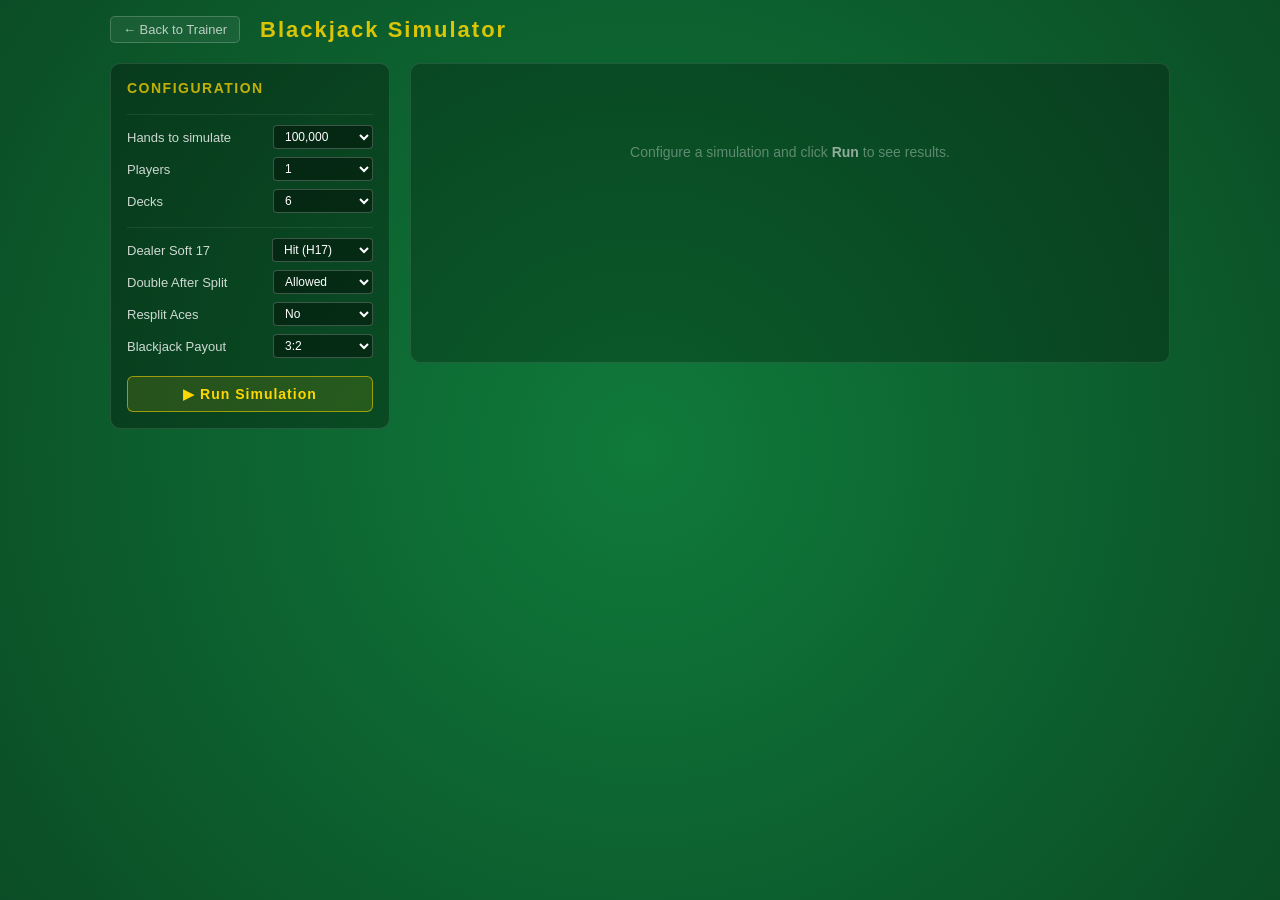
==== simulation.html @ e91b836c "simulation.js style.css engine/Game.js engine/Player.js engine/Rules.js logic/Simulator.js ui/Contro" ====
<!DOCTYPE html>
<html lang="en">
<head>
    <meta charset="UTF-8">
    <title>Blackjack Simulator</title>
    <link rel="stylesheet" href="style.css">
    <link rel="stylesheet" href="simulation.css">
</head>
<body>
<div id="simWrapper">

    <div id="simHeader">
        <a href="index.html" id="backBtn">← Back to Trainer</a>
        <h1>Blackjack Simulator</h1>
    </div>

    <div id="simLayout">

        <!-- ── CONFIG PANEL ── -->
        <div id="simConfig">
            <h2>Configuration</h2>

            <div class="cfg-group">
                <label>Hands to simulate
                    <select id="simHands">
                        <option value="10000">10,000</option>
                        <option value="100000" selected>100,000</option>
                        <option value="500000">500,000</option>
                        <option value="1000000">1,000,000</option>
                    </select>
                </label>
                <label>Players
                    <select id="simPlayers">
                        <option value="1" selected>1</option>
                        <option value="2">2</option>
                        <option value="3">3</option>
                        <option value="4">4</option>
                        <option value="5">5</option>
                        <option value="6">6</option>
                        <option value="7">7</option>
                    </select>
                </label>
                <label>Decks
                    <select id="simDecks">
                        <option value="1">1</option>
                        <option value="2">2</option>
                        <option value="4">4</option>
                        <option value="6" selected>6</option>
                        <option value="8">8</option>
                    </select>
                </label>
            </div>

            <div class="cfg-group">
                <label>Dealer Soft 17
                    <select id="simS17">
                        <option value="false">Stand (S17)</option>
                        <option value="true" selected>Hit (H17)</option>
                    </select>
                </label>
                <label>Double After Split
                    <select id="simDAS">
                        <option value="true" selected>Allowed</option>
                        <option value="false">Not allowed</option>
                    </select>
                </label>
                <label>Resplit Aces
                    <select id="simRSA">
                        <option value="false" selected>No</option>
                        <option value="true">Yes</option>
                    </select>
                </label>
                <label>Blackjack Payout
                    <select id="simPayout">
                        <option value="1.5" selected>3:2</option>
                        <option value="1.2">6:5</option>
                        <option value="1">1:1</option>
                    </select>
                </label>
            </div>

            <button id="runSimBtn">▶ Run Simulation</button>

            <div id="simProgress" class="hidden">
                <div id="simProgressBar"><div id="simProgressFill"></div></div>
                <div id="simProgressLabel">Running...</div>
            </div>
        </div>

        <!-- ── RESULTS PANEL ── -->
        <div id="simResults">
            <div id="simPlaceholder">
                Configure a simulation and click <strong>Run</strong> to see results.
            </div>

            <div id="simResultsInner" class="hidden">

                <h2>Summary</h2>
                <div id="summaryGrid"></div>

                <h2>Rates</h2>
                <table id="ratesTable" class="sim-table">
                    <thead>
                        <tr>
                            <th>Metric</th>
                            <th>Value</th>
                        </tr>
                    </thead>
                    <tbody></tbody>
                </table>

                <h2>Starting Hand Breakdown</h2>
                <p class="sim-note">Player totals after initial deal, showing outcomes per starting total.</p>
                <table id="handBreakdownTable" class="sim-table">
                    <thead>
                        <tr>
                            <th>Starting Total</th>
                            <th>Hands</th>
                            <th>Win %</th>
                            <th>Loss %</th>
                            <th>Push %</th>
                            <th>Bust %</th>
                        </tr>
                    </thead>
                    <tbody></tbody>
                </table>

            </div>
        </div>

    </div>
</div>

<script src="simulation.js" type="module"></script>
</body>
</html>
---- style.css ----
/* ======================================================
   GLOBAL
====================================================== */
*, *::before, *::after {
    box-sizing: border-box;
}

body {
    font-family: Arial, sans-serif;
    background: radial-gradient(circle, #0f7a3a, #0b4d26);
    color: white;
    margin: 0;
    padding: 0;
    overflow: auto;
}

h1 {
    text-align: center;
    margin: 12px 0 8px;
    font-size: 20px;
    letter-spacing: 2px;
    color: rgba(255, 215, 0, 0.85);
}

/* ======================================================
   OUTER WRAPPER
====================================================== */
#tableWrapper {
    display: flex;
    flex-direction: column;
    align-items: center;
    width: 100%;
    padding: 0 12px 24px;
}

/* ======================================================
   TABLE
====================================================== */
#bj-table {
    position: relative;
    width: 100%;
    height: 45vh;
    background: radial-gradient(ellipse 80% 80% at 50% 38%, #2a8a50, #1a6b3a 60%, #0d4422);
    border-radius: 50% 50% 46% 46% / 28% 28% 20% 20%;
    border: 7px solid #7a5230;
    box-shadow:
        inset 0 0 50px rgba(0,0,0,0.45),
        0 0 0 3px #b8895a,
        0 10px 40px rgba(0,0,0,0.6);
    overflow: hidden;
}

.rail-inner {
    position: absolute;
    inset: 6px;
    border-radius: 50% 50% 46% 46% / 28% 28% 20% 20%;
    border: 1.5px solid rgba(255,255,255,0.07);
    pointer-events: none;
}

/* Felt inscription */
.inscription {
    position: absolute;
    top: 36%;
    left: 50%;
    transform: translate(-50%, -50%);
    text-align: center;
    color: rgba(255, 215, 0, 0.22);
    font-size: 10px;
    letter-spacing: 2px;
    line-height: 1.9;
    pointer-events: none;
    white-space: nowrap;
}

/* ======================================================
   DEALER
====================================================== */
#dealer-zone {
    position: absolute;
    top: 4%;
    left: 50%;
    transform: translateX(-50%);
    display: flex;
    flex-direction: column;
    align-items: center;
    gap: 4px;
}

.dealer-label {
    font-size: 8px;
    letter-spacing: 3px;
    color: rgba(255,255,255,0.4);
    text-transform: uppercase;
}

.dealer-cards {
    display: flex;
    gap: 4px;
}

.dealer-total {
    font-size: 10px;
    color: rgba(255, 255, 220, 0.65);
    letter-spacing: 1px;
}

/* ======================================================
   CARDS
====================================================== */
@keyframes cardDeal {
    from { opacity: 0; transform: translateY(-8px); }
    to   { opacity: 1; transform: translateY(0); }
}

.card {
    width: 54px;
    height: 76px;
    background: #fff;
    border-radius: 5px;
    border: 1px solid #bbb;
    position: relative;
    box-shadow: 1px 2px 5px rgba(0,0,0,0.45);
    font-size: 13px;
    font-weight: bold;
    flex-shrink: 0;
    padding: 3px 4px;
    transition: transform 0.15s ease;
    animation: cardDeal 0.25s ease forwards;
}

.card:hover {
    transform: translateY(-4px);
}

.card .card-top {
    line-height: 1.1;
}

.card .card-middle {
    position: absolute;
    top: 50%;
    left: 50%;
    transform: translate(-50%, -50%);
    font-size: 22px;
}

.card .card-bottom {
    position: absolute;
    bottom: 3px;
    right: 4px;
    font-size: 13px;
    transform: rotate(180deg);
    line-height: 1.1;
}

.card.red  .card-top, .card.red  .card-middle, .card.red  .card-bottom { color: #c0392b; }
.card.black .card-top, .card.black .card-middle, .card.black .card-bottom { color: #111; }

/* Hole card (face-down) */
#holeCard,
.card.hole {
    background: repeating-linear-gradient(
        135deg,
        #2a2a2a, #2a2a2a 4px,
        #444 4px, #444 8px
    );
    color: transparent;
}

/* ======================================================
   SEATS  — anchor is bottom-center (transform: translate(-50%,-100%))
   so panels grow upward from their % position
====================================================== */
.seat {
    position: absolute;
    display: flex;
    flex-direction: column;
    align-items: center;
    gap: 2px;
    transform: translate(-50%, -100%);
}

/* 7 fixed arc positions */
.seat.s1 { left:  7%; top: 78%; }
.seat.s2 { left: 20%; top: 86%; }
.seat.s3 { left: 33%; top: 90%; }
.seat.s4 { left: 50%; top: 91%; }
.seat.s5 { left: 67%; top: 90%; }
.seat.s6 { left: 80%; top: 86%; }
.seat.s7 { left: 93%; top: 78%; }

.seat-name {
    font-size: 7px;
    letter-spacing: 1px;
    color: rgba(255,255,255,0.25);
    text-transform: uppercase;
}

/* ======================================================
   SEAT PANEL
====================================================== */
.seat-panel {
    background: rgba(0,0,0,0.32);
    border: 1px solid rgba(255,255,255,0.13);
    border-radius: 7px;
    padding: 4px 6px;
    display: flex;
    flex-direction: column;
    align-items: center;
    gap: 3px;
}

.seat-panel.active {
    border-color: gold;
    box-shadow: 0 0 12px rgba(255,215,0,0.5);
}

.seat-panel.empty {
    opacity: 0.3;
    min-width: 52px;
}

.seat-label {
    font-size: 7px;
    letter-spacing: 1px;
    color: rgba(255,255,255,0.38);
    text-transform: uppercase;
    white-space: nowrap;
}

.seat-label.your-turn {
    color: gold;
}

/* Betting circle */
.bet-ring {
    width: 28px;
    height: 15px;
    border: 1.5px solid rgba(255, 215, 0, 0.3);
    border-radius: 50%;
}

.bet-ring.dim {
    border-color: rgba(255,255,255,0.1);
}

/* ======================================================
   HANDS ROW  (side-by-side for splits)
====================================================== */
.playerHands {
    display: flex;
    flex-direction: row;
    gap: 3px;
    align-items: flex-start;
}

/* Individual hand block */
.hand {
    display: flex;
    flex-direction: column;
    align-items: center;
    gap: 2px;
    background: rgba(0,0,0,0.18);
    border-radius: 4px;
    padding: 2px 3px;
    border: 1px solid transparent;
}

.hand.activeHand {
    border-color: gold;
    box-shadow: 0 0 6px rgba(255,215,0,0.45);
}

.hand.finishedHand {
    opacity: 0.5;
}

.hand .handHeader {
    font-size: 8px;
    color: rgba(255,255,220,0.8);
    white-space: nowrap;
}

/* Cards within a hand — overlap slightly */
.cards {
    display: flex;
}

.cards .card {
    margin-left: -18px;
}

.cards .card:first-child {
    margin-left: 0;
}

/* ======================================================
   ROUND RESULT OVERLAY
====================================================== */
.round-over-badge {
    font-size: 9px;
    color: rgba(255,215,0,0.8);
    letter-spacing: 1px;
    white-space: nowrap;
}

/* ======================================================
   GAME SETTINGS
====================================================== */
#gameSettings {
    display: flex;
    flex-wrap: wrap;
    justify-content: center;
    gap: 12px;
    margin: 14px 0 6px;
    font-size: 13px;
}

#gameSettings label {
    display: flex;
    align-items: center;
    gap: 6px;
    color: rgba(255,255,255,0.8);
}

#gameSettings select {
    background: rgba(0,0,0,0.4);
    color: white;
    border: 1px solid rgba(255,255,255,0.25);
    border-radius: 4px;
    padding: 2px 6px;
    font-size: 12px;
}

/* ======================================================
   CONTROLS
====================================================== */
#controls {
    display: flex;
    justify-content: center;
    flex-wrap: wrap;
    gap: 8px;
    margin-top: 12px;
}

button {
    font-size: 13px;
    padding: 7px 16px;
    border-radius: 6px;
    border: 1px solid rgba(255,255,255,0.22);
    background: rgba(255,255,255,0.08);
    color: rgba(255,255,255,0.85);
    cursor: pointer;
    transition: background 0.15s, box-shadow 0.15s;
}

button:hover:not(:disabled) {
    background: rgba(255,255,255,0.15);
}

button:disabled {
    opacity: 0.35;
    cursor: not-allowed;
}

#startBtn {
    border-color: rgba(255,215,0,0.55);
    color: gold;
    background: rgba(255,215,0,0.1);
}

#nextRoundBtn {
    border-color: rgba(255,215,0,0.4);
    color: rgba(255,215,0,0.85);
}

/* Trainer highlight */
.correctMove {
    box-shadow: 0 0 10px 3px gold;
    border-color: gold !important;
}

/* ======================================================
   TOOLTIP
====================================================== */
.tooltip {
    position: fixed;
    background: rgba(255,255,0,0.92);
    color: black;
    padding: 4px 10px;
    border-radius: 4px;
    font-size: 12px;
    pointer-events: none;
    z-index: 999;
    transform: translateX(-50%);
}

/* ======================================================
   EXPLANATION PANEL
====================================================== */
#explanationPanel {
    max-width: 560px;
    width: 100%;
    margin: 10px auto 0;
    padding: 0 16px;
    font-size: 13px;
    line-height: 1.6;
    color: rgba(255, 255, 220, 0.92);
    background: rgba(0, 0, 0, 0.35);
    border: 1px solid rgba(255, 215, 0, 0.25);
    border-radius: 8px;
    text-align: center;
    max-height: 0;
    overflow: hidden;
    opacity: 0;
    transition: max-height 0.3s ease, opacity 0.3s ease, padding 0.3s ease;
}

#explanationPanel.visible {
    max-height: 120px;
    opacity: 1;
    padding: 10px 16px;
}

/* ======================================================
   CARD SCALING BY PLAYER COUNT
   data-players attribute set on #bj-table by Controls.js
====================================================== */
#bj-table[data-players="1"] .card { width: 90px; height: 126px; font-size: 20px; border-radius: 7px; }
#bj-table[data-players="1"] .card .card-middle { font-size: 36px; }
#bj-table[data-players="1"] .card .card-bottom { font-size: 20px; }
#bj-table[data-players="1"] .cards .card { margin-left: -28px; }

#bj-table[data-players="2"] .card { width: 76px; height: 108px; font-size: 17px; border-radius: 6px; }
#bj-table[data-players="2"] .card .card-middle { font-size: 30px; }
#bj-table[data-players="2"] .card .card-bottom { font-size: 17px; }
#bj-table[data-players="2"] .cards .card { margin-left: -24px; }

#bj-table[data-players="3"] .card { width: 68px; height: 96px; font-size: 15px; border-radius: 6px; }
#bj-table[data-players="3"] .card .card-middle { font-size: 27px; }
#bj-table[data-players="3"] .card .card-bottom { font-size: 15px; }
#bj-table[data-players="3"] .cards .card { margin-left: -22px; }

#bj-table[data-players="4"] .card { width: 62px; height: 88px; font-size: 14px; border-radius: 5px; }
#bj-table[data-players="4"] .card .card-middle { font-size: 24px; }
#bj-table[data-players="4"] .card .card-bottom { font-size: 14px; }
#bj-table[data-players="4"] .cards .card { margin-left: -20px; }

/* 5-7 players use the default .card sizing already defined above */

/* ======================================================
   BOT SEAT INDICATOR
====================================================== */
.seat-label.is-bot { color: rgba(150, 200, 255, 0.9); }
.bot-badge {
    font-size: 7px;
    letter-spacing: 1px;
    color: rgba(150, 200, 255, 0.6);
    text-transform: uppercase;
}

/* ======================================================
   BOT SETTINGS ROW
====================================================== */
#botSettings {
    display: flex;
    flex-wrap: wrap;
    justify-content: center;
    gap: 8px;
    margin: 4px 0 0;
    font-size: 12px;
    color: rgba(255,255,255,0.7);
}

#botSettings label {
    display: flex;
    align-items: center;
    gap: 4px;
    background: rgba(0,0,0,0.25);
    border: 1px solid rgba(255,255,255,0.12);
    border-radius: 5px;
    padding: 3px 8px;
    cursor: pointer;
    transition: border-color 0.15s;
}

#botSettings label:hover { border-color: rgba(150,200,255,0.4); }

#botSettings input[type="checkbox"]:checked + span {
    color: rgba(150, 200, 255, 0.95);
}

/* ======================================================
   BALANCE / BET DISPLAY IN SEATS
====================================================== */
.seat-info-row {
    display: flex;
    gap: 6px;
    align-items: center;
    font-size: 8px;
}
.seat-balance {
    color: rgba(255, 215, 0, 0.75);
    font-size: 8px;
    white-space: nowrap;
}
.seat-bet-ring {
    color: rgba(255,255,255,0.35);
    font-size: 7px;
    white-space: nowrap;
}
.hand-bet {
    font-size: 8px;
    color: rgba(255,215,0,0.6);
    text-align: center;
    margin-top: 1px;
}

/* ======================================================
   RESULT BADGES
====================================================== */
.result-badge {
    font-size: 8px;
    font-weight: bold;
    letter-spacing: 0.5px;
    padding: 1px 5px;
    border-radius: 3px;
    text-align: center;
    margin-bottom: 2px;
    white-space: nowrap;
}
.result-win       { background: rgba(80,180,80,0.25);  color: #7ddd7d; border: 1px solid rgba(80,180,80,0.4); }
.result-blackjack { background: rgba(255,215,0,0.2);   color: gold;    border: 1px solid rgba(255,215,0,0.4); }
.result-loss      { background: rgba(200,60,60,0.2);   color: #e08080; border: 1px solid rgba(200,60,60,0.35); }
.result-push      { background: rgba(150,150,150,0.2); color: rgba(255,255,255,0.55); border: 1px solid rgba(255,255,255,0.15); }

/* ======================================================
   SITTING OUT STATE
====================================================== */
.seat-panel.sitting-out {
    opacity: 0.5;
    border-color: rgba(255,100,100,0.3);
}
.sitout-badge {
    font-size: 7px;
    letter-spacing: 1px;
    color: rgba(255,120,120,0.8);
    text-transform: uppercase;
}

/* ======================================================
   BET PANEL (before round starts)
====================================================== */
#betPanel {
    display: flex;
    flex-wrap: wrap;
    justify-content: center;
    align-items: center;
    gap: 10px;
    margin: 8px auto 0;
    max-width: 600px;
}
.bet-panel-title {
    width: 100%;
    text-align: center;
    font-size: 11px;
    letter-spacing: 2px;
    color: rgba(255,215,0,0.6);
    text-transform: uppercase;
}
.bet-row {
    display: flex;
    align-items: center;
    gap: 6px;
    background: rgba(0,0,0,0.25);
    border: 1px solid rgba(255,255,255,0.12);
    border-radius: 6px;
    padding: 5px 10px;
}
.bet-row-label {
    font-size: 11px;
    color: rgba(255,255,255,0.7);
    white-space: nowrap;
}
.bet-row-balance {
    font-size: 10px;
    color: rgba(255,215,0,0.6);
    white-space: nowrap;
}
.bet-input {
    width: 60px;
    background: rgba(0,0,0,0.4);
    color: white;
    border: 1px solid rgba(255,255,255,0.25);
    border-radius: 4px;
    padding: 3px 6px;
    font-size: 12px;
    text-align: center;
}
.bet-input:focus { outline: none; border-color: rgba(255,215,0,0.5); }

/* ======================================================
   RESUPPLY PANEL
====================================================== */
#resupplyPanel {
    display: flex;
    flex-wrap: wrap;
    justify-content: center;
    gap: 8px;
    margin: 6px auto 0;
    max-width: 600px;
}
.resupply-row {
    display: flex;
    align-items: center;
    gap: 8px;
    background: rgba(180,40,40,0.15);
    border: 1px solid rgba(200,60,60,0.3);
    border-radius: 6px;
    padding: 5px 10px;
}
.resupply-msg {
    font-size: 11px;
    color: rgba(255,150,150,0.85);
    white-space: nowrap;
}
.resupply-btn {
    font-size: 11px;
    padding: 3px 10px;
    border-radius: 4px;
    border: 1px solid rgba(255,150,150,0.4);
    background: rgba(200,60,60,0.15);
    color: rgba(255,180,180,0.9);
    cursor: pointer;
}
.resupply-btn:hover { background: rgba(200,60,60,0.28); }

/* ======================================================
   BALANCE EDITOR
====================================================== */
#balanceEditor {
    display: flex;
    flex-wrap: wrap;
    justify-content: center;
    gap: 8px;
    margin: 6px auto 0;
    max-width: 600px;
}
.balance-row {
    display: flex;
    align-items: center;
    gap: 5px;
}
.balance-label {
    font-size: 11px;
    color: rgba(255,255,255,0.5);
    white-space: nowrap;
}
.balance-input {
    width: 72px;
    background: rgba(0,0,0,0.3);
    color: rgba(255,215,0,0.85);
    border: 1px solid rgba(255,215,0,0.2);
    border-radius: 4px;
    padding: 2px 6px;
    font-size: 11px;
    text-align: center;
}
.balance-input:focus { outline: none; border-color: rgba(255,215,0,0.5); }

/* ======================================================
   RULE INPUTS (min bet, starting balance)
====================================================== */
.rule-input {
    width: 70px;
    background: rgba(0,0,0,0.4);
    color: white;
    border: 1px solid rgba(255,255,255,0.22);
    border-radius: 4px;
    padding: 2px 6px;
    font-size: 12px;
}

/* Simulator link styled as a button */
a.btn-link {
    display: inline-block;
    font-size: 13px;
    padding: 7px 16px;
    border-radius: 6px;
    border: 1px solid rgba(255,255,255,0.22);
    background: rgba(255,255,255,0.08);
    color: rgba(255,255,255,0.85);
    text-decoration: none;
    cursor: pointer;
    transition: background 0.15s;
}
a.btn-link:hover { background: rgba(255,255,255,0.15); }
---- simulation.css ----
/* ======================================================
   SIMULATION PAGE
====================================================== */
*, *::before, *::after { box-sizing: border-box; }

body {
    font-family: Arial, sans-serif;
    background: radial-gradient(circle, #0f7a3a, #0b4d26);
    color: white;
    margin: 0;
    padding: 0;
    min-height: 100vh;
}

#simWrapper {
    max-width: 1100px;
    margin: 0 auto;
    padding: 16px 20px 40px;
}

/* ── Header ── */
#simHeader {
    display: flex;
    align-items: center;
    gap: 20px;
    margin-bottom: 20px;
}

#simHeader h1 {
    margin: 0;
    font-size: 22px;
    letter-spacing: 2px;
    color: rgba(255, 215, 0, 0.85);
}

#backBtn {
    color: rgba(255,255,255,0.7);
    text-decoration: none;
    font-size: 13px;
    border: 1px solid rgba(255,255,255,0.2);
    padding: 5px 12px;
    border-radius: 5px;
    background: rgba(255,255,255,0.06);
    transition: background 0.15s;
    white-space: nowrap;
}
#backBtn:hover { background: rgba(255,255,255,0.13); }

/* ── Layout ── */
#simLayout {
    display: grid;
    grid-template-columns: 280px 1fr;
    gap: 20px;
    align-items: start;
}

@media (max-width: 720px) {
    #simLayout { grid-template-columns: 1fr; }
}

/* ── Config panel ── */
#simConfig {
    background: rgba(0,0,0,0.3);
    border: 1px solid rgba(255,255,255,0.12);
    border-radius: 10px;
    padding: 16px;
    display: flex;
    flex-direction: column;
    gap: 14px;
}

#simConfig h2 {
    margin: 0 0 4px;
    font-size: 14px;
    letter-spacing: 1.5px;
    color: rgba(255,215,0,0.75);
    text-transform: uppercase;
}

.cfg-group {
    display: flex;
    flex-direction: column;
    gap: 8px;
    border-top: 1px solid rgba(255,255,255,0.08);
    padding-top: 10px;
}

.cfg-group label {
    display: flex;
    justify-content: space-between;
    align-items: center;
    font-size: 13px;
    color: rgba(255,255,255,0.8);
}

.cfg-group select {
    background: rgba(0,0,0,0.4);
    color: white;
    border: 1px solid rgba(255,255,255,0.22);
    border-radius: 4px;
    padding: 3px 7px;
    font-size: 12px;
    min-width: 100px;
}

#runSimBtn {
    margin-top: 4px;
    padding: 9px;
    font-size: 14px;
    border-radius: 6px;
    border: 1px solid rgba(255,215,0,0.55);
    background: rgba(255,215,0,0.12);
    color: gold;
    cursor: pointer;
    transition: background 0.15s;
    font-weight: bold;
    letter-spacing: 1px;
}
#runSimBtn:hover { background: rgba(255,215,0,0.22); }
#runSimBtn:disabled { opacity: 0.4; cursor: not-allowed; }

/* Progress */
#simProgress { display: flex; flex-direction: column; gap: 5px; }
#simProgressBar {
    height: 6px;
    background: rgba(255,255,255,0.1);
    border-radius: 3px;
    overflow: hidden;
}
#simProgressFill {
    height: 100%;
    width: 0%;
    background: gold;
    border-radius: 3px;
    transition: width 0.15s ease;
}
#simProgressLabel {
    font-size: 11px;
    color: rgba(255,255,255,0.5);
    text-align: center;
}

/* ── Results panel ── */
#simResults {
    background: rgba(0,0,0,0.25);
    border: 1px solid rgba(255,255,255,0.1);
    border-radius: 10px;
    padding: 20px;
    min-height: 300px;
}

#simResults h2 {
    font-size: 13px;
    letter-spacing: 1.5px;
    color: rgba(255,215,0,0.7);
    text-transform: uppercase;
    margin: 20px 0 8px;
}
#simResults h2:first-child { margin-top: 0; }

#simPlaceholder {
    color: rgba(255,255,255,0.35);
    font-size: 14px;
    text-align: center;
    padding: 60px 20px;
}
#simPlaceholder strong { color: rgba(255,255,255,0.55); }

/* Summary metric cards */
#summaryGrid {
    display: grid;
    grid-template-columns: repeat(auto-fit, minmax(130px, 1fr));
    gap: 10px;
    margin-bottom: 6px;
}

.metric-card {
    background: rgba(0,0,0,0.3);
    border: 1px solid rgba(255,255,255,0.1);
    border-radius: 7px;
    padding: 10px 12px;
    display: flex;
    flex-direction: column;
    gap: 4px;
}
.metric-card .metric-label {
    font-size: 10px;
    letter-spacing: 1px;
    color: rgba(255,255,255,0.45);
    text-transform: uppercase;
}
.metric-card .metric-value {
    font-size: 22px;
    font-weight: bold;
    color: rgba(255,255,220,0.92);
    line-height: 1.1;
}
.metric-card .metric-sub {
    font-size: 11px;
    color: rgba(255,255,255,0.4);
}
.metric-card.highlight { border-color: rgba(255,215,0,0.35); }
.metric-card.positive .metric-value { color: #6ddb8a; }
.metric-card.negative .metric-value { color: #e07070; }

/* Tables */
.sim-table {
    width: 100%;
    border-collapse: collapse;
    font-size: 13px;
    margin-bottom: 8px;
}
.sim-table th {
    text-align: left;
    padding: 6px 10px;
    background: rgba(0,0,0,0.3);
    color: rgba(255,255,255,0.6);
    font-size: 11px;
    letter-spacing: 1px;
    text-transform: uppercase;
    border-bottom: 1px solid rgba(255,255,255,0.1);
}
.sim-table td {
    padding: 6px 10px;
    border-bottom: 1px solid rgba(255,255,255,0.05);
    color: rgba(255,255,220,0.85);
}
.sim-table tr:last-child td { border-bottom: none; }
.sim-table tr:hover td { background: rgba(255,255,255,0.04); }
.sim-table td:not(:first-child) { text-align: right; }
.sim-table th:not(:first-child) { text-align: right; }

.sim-note {
    font-size: 12px;
    color: rgba(255,255,255,0.4);
    margin: -4px 0 8px;
}

.hidden { display: none !important; }

/* EV positive/negative coloring */
.ev-positive { color: #6ddb8a; }
.ev-negative { color: #e07070; }
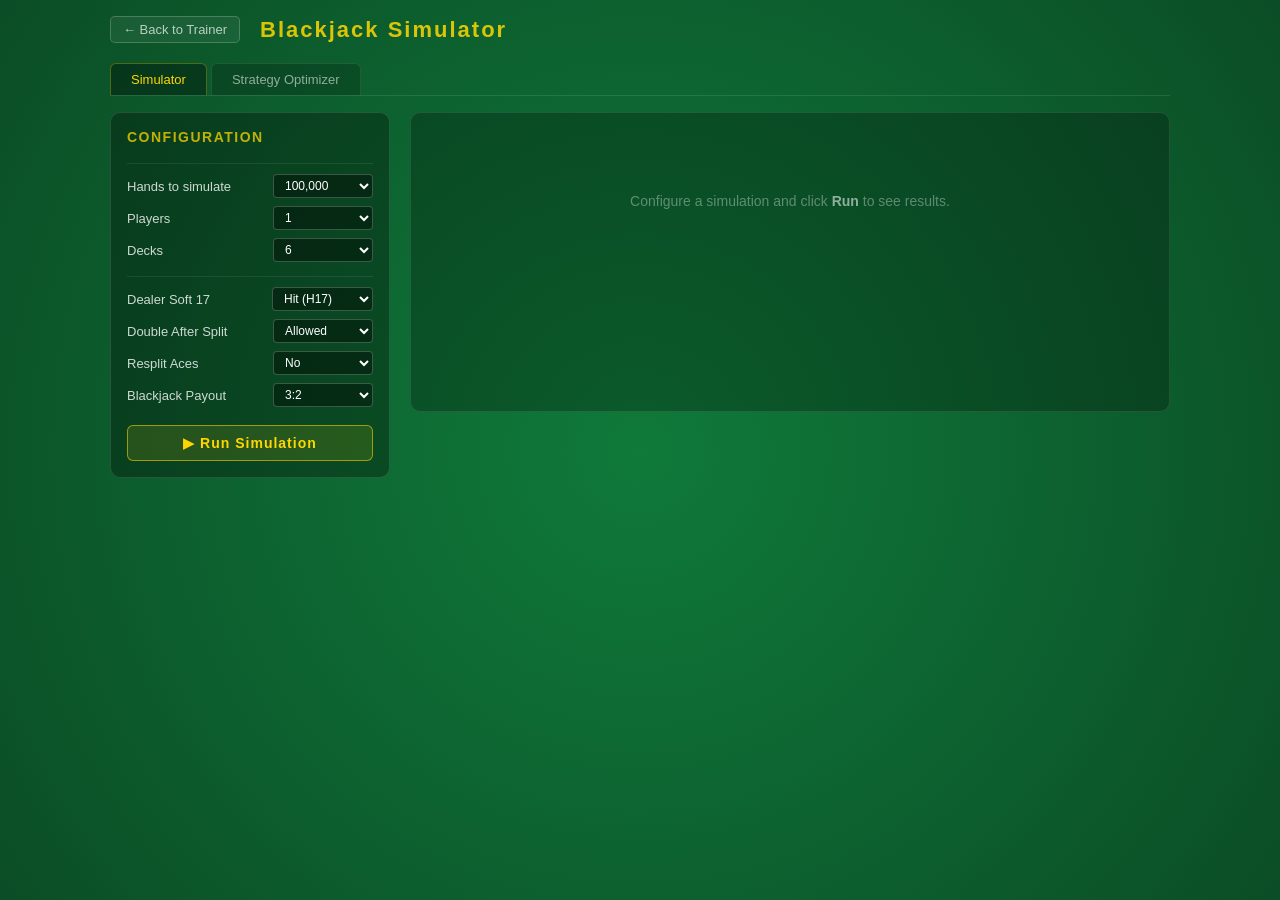
==== commit cdb76453: "simulation.css simulation.html simulation.js logic/StrategyOptimizer.js" ====
--- a/simulation.html
+++ b/simulation.html
@@ -14,12 +14,20 @@
         <h1>Blackjack Simulator</h1>
     </div>
 
+    <!-- Tab bar -->
+    <div id="simTabs">
+        <button class="sim-tab active" data-tab="simulator">Simulator</button>
+        <button class="sim-tab" data-tab="optimizer">Strategy Optimizer</button>
+    </div>
+
+    <!-- ══════════════════════════════════════════════
+         TAB: SIMULATOR
+    ══════════════════════════════════════════════ -->
+    <div id="tab-simulator" class="tab-panel active">
     <div id="simLayout">
 
-        <!-- ── CONFIG PANEL ── -->
         <div id="simConfig">
             <h2>Configuration</h2>
-
             <div class="cfg-group">
                 <label>Hands to simulate
                     <select id="simHands">
@@ -50,7 +58,6 @@
                     </select>
                 </label>
             </div>
-
             <div class="cfg-group">
                 <label>Dealer Soft 17
                     <select id="simS17">
@@ -78,57 +85,116 @@
                     </select>
                 </label>
             </div>
-
             <button id="runSimBtn">▶ Run Simulation</button>
-
             <div id="simProgress" class="hidden">
                 <div id="simProgressBar"><div id="simProgressFill"></div></div>
                 <div id="simProgressLabel">Running...</div>
             </div>
         </div>
 
-        <!-- ── RESULTS PANEL ── -->
         <div id="simResults">
-            <div id="simPlaceholder">
-                Configure a simulation and click <strong>Run</strong> to see results.
-            </div>
-
+            <div id="simPlaceholder">Configure a simulation and click <strong>Run</strong> to see results.</div>
             <div id="simResultsInner" class="hidden">
-
                 <h2>Summary</h2>
                 <div id="summaryGrid"></div>
-
                 <h2>Rates</h2>
                 <table id="ratesTable" class="sim-table">
-                    <thead>
-                        <tr>
-                            <th>Metric</th>
-                            <th>Value</th>
-                        </tr>
-                    </thead>
+                    <thead><tr><th>Metric</th><th>Value</th></tr></thead>
                     <tbody></tbody>
                 </table>
-
                 <h2>Starting Hand Breakdown</h2>
                 <p class="sim-note">Player totals after initial deal, showing outcomes per starting total.</p>
                 <table id="handBreakdownTable" class="sim-table">
-                    <thead>
-                        <tr>
-                            <th>Starting Total</th>
-                            <th>Hands</th>
-                            <th>Win %</th>
-                            <th>Loss %</th>
-                            <th>Push %</th>
-                            <th>Bust %</th>
-                        </tr>
-                    </thead>
+                    <thead><tr><th>Starting Total</th><th>Hands</th><th>Win %</th><th>Loss %</th><th>Push %</th><th>Bust %</th></tr></thead>
                     <tbody></tbody>
                 </table>
-
-            </div>
-        </div>
-
-    </div>
+            </div>
+        </div>
+
+    </div>
+    </div>
+
+    <!-- ══════════════════════════════════════════════
+         TAB: OPTIMIZER
+    ══════════════════════════════════════════════ -->
+    <div id="tab-optimizer" class="tab-panel">
+    <div id="optLayout">
+
+        <div id="optConfig">
+            <h2>Configuration</h2>
+            <div class="cfg-group">
+                <label>Hands per cell
+                    <select id="optHands">
+                        <option value="500">500 (fast)</option>
+                        <option value="2000" selected>2,000 (balanced)</option>
+                        <option value="5000">5,000 (precise)</option>
+                        <option value="10000">10,000 (slow)</option>
+                    </select>
+                </label>
+                <label>Decks
+                    <select id="optDecks">
+                        <option value="1">1</option>
+                        <option value="2">2</option>
+                        <option value="4">4</option>
+                        <option value="6" selected>6</option>
+                        <option value="8">8</option>
+                    </select>
+                </label>
+            </div>
+            <div class="cfg-group">
+                <label>Dealer Soft 17
+                    <select id="optS17">
+                        <option value="false">Stand (S17)</option>
+                        <option value="true" selected>Hit (H17)</option>
+                    </select>
+                </label>
+                <label>Double After Split
+                    <select id="optDAS">
+                        <option value="true" selected>Allowed</option>
+                        <option value="false">Not allowed</option>
+                    </select>
+                </label>
+                <label>Resplit Aces
+                    <select id="optRSA">
+                        <option value="false" selected>No</option>
+                        <option value="true">Yes</option>
+                    </select>
+                </label>
+                <label>Blackjack Payout
+                    <select id="optPayout">
+                        <option value="1.5" selected>3:2</option>
+                        <option value="1.2">6:5</option>
+                        <option value="1">1:1</option>
+                    </select>
+                </label>
+            </div>
+            <button id="runOptBtn">▶ Run Optimizer</button>
+            <div id="optProgress" class="hidden">
+                <div id="optProgressBar"><div id="optProgressFill"></div></div>
+                <div id="optProgressLabel">Optimizing...</div>
+            </div>
+            <div id="optLegend" class="hidden">
+                <div class="legend-title">Legend</div>
+                <div class="legend-row"><span class="leg-same">H</span> Matches basic strategy</div>
+                <div class="legend-row"><span class="leg-diff">D</span> Differs from basic strategy</div>
+                <div class="legend-row"><span class="leg-ev">+0.12</span> EV vs next-best action</div>
+            </div>
+        </div>
+
+        <div id="optResults">
+            <div id="optPlaceholder">
+                Configure and click <strong>Run Optimizer</strong> to generate an optimal strategy table derived purely from simulation — no lookup tables used.
+                <br><br>
+                Cells that differ from basic strategy will be highlighted.
+            </div>
+            <div id="optResultsInner" class="hidden">
+                <div id="optTableWrap"></div>
+            </div>
+        </div>
+
+    </div>
+    </div>
+
 </div>
 
 <script src="simulation.js" type="module"></script>
--- a/style.css
+++ b/style.css
@@ -1,9 +1,7 @@
 /* ======================================================
    GLOBAL
 ====================================================== */
-*, *::before, *::after {
-    box-sizing: border-box;
-}
+*, *::before, *::after { box-sizing: border-box; }
 
 body {
     font-family: Arial, sans-serif;
@@ -35,11 +33,13 @@
 
 /* ======================================================
    TABLE
+   overflow: visible so seat panels that grow upward
+   outside the table bounds are not clipped
 ====================================================== */
 #bj-table {
     position: relative;
     width: 100%;
-    height: 45vh;
+    height: 45vh; /* overridden per player count below */
     background: radial-gradient(ellipse 80% 80% at 50% 38%, #2a8a50, #1a6b3a 60%, #0d4422);
     border-radius: 50% 50% 46% 46% / 28% 28% 20% 20%;
     border: 7px solid #7a5230;
@@ -47,7 +47,7 @@
         inset 0 0 50px rgba(0,0,0,0.45),
         0 0 0 3px #b8895a,
         0 10px 40px rgba(0,0,0,0.6);
-    overflow: hidden;
+    overflow: visible;
 }
 
 .rail-inner {
@@ -58,10 +58,9 @@
     pointer-events: none;
 }
 
-/* Felt inscription */
 .inscription {
     position: absolute;
-    top: 36%;
+    top: 58%;
     left: 50%;
     transform: translate(-50%, -50%);
     text-align: center;
@@ -129,48 +128,66 @@
     animation: cardDeal 0.25s ease forwards;
 }
 
-.card:hover {
-    transform: translateY(-4px);
-}
-
-.card .card-top {
-    line-height: 1.1;
-}
-
+.card:hover { transform: translateY(-4px); }
+
+.card .card-top    { line-height: 1.1; }
 .card .card-middle {
     position: absolute;
-    top: 50%;
-    left: 50%;
+    top: 50%; left: 50%;
     transform: translate(-50%, -50%);
     font-size: 22px;
 }
-
 .card .card-bottom {
     position: absolute;
-    bottom: 3px;
-    right: 4px;
+    bottom: 3px; right: 4px;
     font-size: 13px;
     transform: rotate(180deg);
     line-height: 1.1;
 }
 
-.card.red  .card-top, .card.red  .card-middle, .card.red  .card-bottom { color: #c0392b; }
+.card.red   .card-top, .card.red   .card-middle, .card.red   .card-bottom { color: #c0392b; }
 .card.black .card-top, .card.black .card-middle, .card.black .card-bottom { color: #111; }
 
-/* Hole card (face-down) */
-#holeCard,
-.card.hole {
-    background: repeating-linear-gradient(
-        135deg,
-        #2a2a2a, #2a2a2a 4px,
-        #444 4px, #444 8px
-    );
+#holeCard, .card.hole {
+    background: repeating-linear-gradient(135deg, #2a2a2a, #2a2a2a 4px, #444 4px, #444 8px);
     color: transparent;
 }
 
 /* ======================================================
-   SEATS  — anchor is bottom-center (transform: translate(-50%,-100%))
-   so panels grow upward from their % position
+   TABLE HEIGHT BY PLAYER COUNT
+   Fewer players = bigger cards = more vertical space needed
+====================================================== */
+#bj-table[data-players="1"] { height: 62vh; }
+#bj-table[data-players="2"] { height: 58vh; }
+#bj-table[data-players="3"] { height: 55vh; }
+#bj-table[data-players="4"] { height: 52vh; }
+#bj-table[data-players="5"] { height: 50vh; }
+
+/* ======================================================
+   CARD SCALING BY PLAYER COUNT
+====================================================== */
+#bj-table[data-players="1"] .card { width: 90px; height: 126px; font-size: 20px; border-radius: 7px; }
+#bj-table[data-players="1"] .card .card-middle { font-size: 36px; }
+#bj-table[data-players="1"] .card .card-bottom { font-size: 20px; }
+/* player 1 card overlap handled by JS */
+
+#bj-table[data-players="2"] .card { width: 76px; height: 108px; font-size: 17px; border-radius: 6px; }
+#bj-table[data-players="2"] .card .card-middle { font-size: 30px; }
+#bj-table[data-players="2"] .card .card-bottom { font-size: 17px; }
+/* player 2 card overlap handled by JS */
+
+#bj-table[data-players="3"] .card { width: 68px; height: 96px; font-size: 15px; border-radius: 6px; }
+#bj-table[data-players="3"] .card .card-middle { font-size: 27px; }
+#bj-table[data-players="3"] .card .card-bottom { font-size: 15px; }
+/* player 3 card overlap handled by JS */
+
+#bj-table[data-players="4"] .card { width: 62px; height: 88px; font-size: 14px; border-radius: 5px; }
+#bj-table[data-players="4"] .card .card-middle { font-size: 24px; }
+#bj-table[data-players="4"] .card .card-bottom { font-size: 14px; }
+/* player 4 card overlap handled by JS */
+
+/* ======================================================
+   SEATS — anchor bottom-center, grow upward
 ====================================================== */
 .seat {
     position: absolute;
@@ -181,14 +198,13 @@
     transform: translate(-50%, -100%);
 }
 
-/* 7 fixed arc positions */
-.seat.s1 { left:  7%; top: 78%; }
-.seat.s2 { left: 20%; top: 86%; }
-.seat.s3 { left: 33%; top: 90%; }
-.seat.s4 { left: 50%; top: 91%; }
-.seat.s5 { left: 67%; top: 90%; }
-.seat.s6 { left: 80%; top: 86%; }
-.seat.s7 { left: 93%; top: 78%; }
+.seat.s1 { left:  7%; top: 88%; }
+.seat.s2 { left: 20%; top: 94%; }
+.seat.s3 { left: 33%; top: 97%; }
+.seat.s4 { left: 50%; top: 98%; }
+.seat.s5 { left: 67%; top: 97%; }
+.seat.s6 { left: 80%; top: 94%; }
+.seat.s7 { left: 93%; top: 88%; }
 
 .seat-name {
     font-size: 7px;
@@ -204,21 +220,30 @@
     background: rgba(0,0,0,0.32);
     border: 1px solid rgba(255,255,255,0.13);
     border-radius: 7px;
-    padding: 4px 6px;
+    padding: 5px 8px;
     display: flex;
     flex-direction: column;
     align-items: center;
-    gap: 3px;
-}
+    gap: 4px;
+    overflow: visible;
+}
+
+/* More padding for larger card sizes */
+#bj-table[data-players="1"] .seat-panel { padding: 8px 14px; gap: 6px; }
+#bj-table[data-players="2"] .seat-panel { padding: 7px 12px; gap: 5px; }
+#bj-table[data-players="3"] .seat-panel { padding: 6px 10px; gap: 5px; }
+#bj-table[data-players="4"] .seat-panel { padding: 6px 9px;  gap: 4px; }
 
 .seat-panel.active {
     border-color: gold;
     box-shadow: 0 0 12px rgba(255,215,0,0.5);
 }
 
-.seat-panel.empty {
-    opacity: 0.3;
-    min-width: 52px;
+.seat-panel.empty { opacity: 0.3; min-width: 52px; }
+
+.seat-panel.sitting-out {
+    opacity: 0.5;
+    border-color: rgba(255,100,100,0.3);
 }
 
 .seat-label {
@@ -229,42 +254,52 @@
     white-space: nowrap;
 }
 
-.seat-label.your-turn {
-    color: gold;
-}
-
-/* Betting circle */
+.seat-label.your-turn { color: gold; }
+.seat-label.is-bot    { color: rgba(150, 200, 255, 0.9); }
+
+.sitout-badge {
+    font-size: 7px;
+    letter-spacing: 1px;
+    color: rgba(255,120,120,0.8);
+    text-transform: uppercase;
+}
+
 .bet-ring {
-    width: 28px;
-    height: 15px;
+    width: 28px; height: 15px;
     border: 1.5px solid rgba(255, 215, 0, 0.3);
     border-radius: 50%;
 }
-
-.bet-ring.dim {
-    border-color: rgba(255,255,255,0.1);
-}
-
-/* ======================================================
-   HANDS ROW  (side-by-side for splits)
+.bet-ring.dim { border-color: rgba(255,255,255,0.1); }
+
+.bot-badge {
+    font-size: 7px;
+    letter-spacing: 1px;
+    color: rgba(150, 200, 255, 0.6);
+    text-transform: uppercase;
+}
+
+/* ======================================================
+   HANDS ROW
 ====================================================== */
 .playerHands {
     display: flex;
     flex-direction: row;
+    gap: 4px;
+    align-items: flex-start;
+    overflow: visible;
+}
+
+/* Individual hand block — let JS set width via inline style */
+.hand {
+    display: inline-flex;
+    flex-direction: column;
+    align-items: center;
     gap: 3px;
-    align-items: flex-start;
-}
-
-/* Individual hand block */
-.hand {
-    display: flex;
-    flex-direction: column;
-    align-items: center;
-    gap: 2px;
     background: rgba(0,0,0,0.18);
     border-radius: 4px;
-    padding: 2px 3px;
+    padding: 4px 8px;
     border: 1px solid transparent;
+    overflow: visible;
 }
 
 .hand.activeHand {
@@ -272,28 +307,76 @@
     box-shadow: 0 0 6px rgba(255,215,0,0.45);
 }
 
-.hand.finishedHand {
-    opacity: 0.5;
-}
+.hand.finishedHand { opacity: 0.5; }
 
 .hand .handHeader {
+    font-size: 11px;
+    font-weight: bold;
+    color: rgba(255,255,220,0.95);
+    white-space: nowrap;
+}
+
+/* Scale hand header text with card size */
+#bj-table[data-players="1"] .hand .handHeader { font-size: 18px; }
+#bj-table[data-players="2"] .hand .handHeader { font-size: 15px; }
+#bj-table[data-players="3"] .hand .handHeader { font-size: 13px; }
+#bj-table[data-players="4"] .hand .handHeader { font-size: 12px; }
+
+/* Cards row — absolutely positioned children, sized by JS */
+.cards {
+    position: relative;
+    display: block;
+    overflow: visible;
+    flex-shrink: 0;
+}
+
+/* Cards use absolute positioning set by JS — no margin overlap needed */
+
+/* ======================================================
+   BET / BALANCE UNDER HAND
+====================================================== */
+.hand-bet {
+    font-size: 9px;
+    color: rgba(255,215,0,0.85);
+    text-align: center;
+    white-space: nowrap;
+    margin-top: 2px;
+}
+
+.seat-balance {
+    font-size: 9px;
+    color: rgba(255,215,0,0.6);
+    text-align: center;
+    white-space: nowrap;
+}
+
+#bj-table[data-players="1"] .hand-bet,
+#bj-table[data-players="1"] .seat-balance { font-size: 13px; }
+#bj-table[data-players="2"] .hand-bet,
+#bj-table[data-players="2"] .seat-balance { font-size: 11px; }
+#bj-table[data-players="3"] .hand-bet,
+#bj-table[data-players="3"] .seat-balance { font-size: 10px; }
+
+/* ======================================================
+   RESULT BADGES
+====================================================== */
+.result-badge {
     font-size: 8px;
-    color: rgba(255,255,220,0.8);
-    white-space: nowrap;
-}
-
-/* Cards within a hand — overlap slightly */
-.cards {
-    display: flex;
-}
-
-.cards .card {
-    margin-left: -18px;
-}
-
-.cards .card:first-child {
-    margin-left: 0;
-}
+    font-weight: bold;
+    letter-spacing: 0.5px;
+    padding: 1px 5px;
+    border-radius: 3px;
+    text-align: center;
+    margin-bottom: 2px;
+    white-space: nowrap;
+}
+.result-win       { background: rgba(80,180,80,0.25);  color: #7ddd7d; border: 1px solid rgba(80,180,80,0.4); }
+.result-blackjack { background: rgba(255,215,0,0.2);   color: gold;    border: 1px solid rgba(255,215,0,0.4); }
+.result-loss      { background: rgba(200,60,60,0.2);   color: #e08080; border: 1px solid rgba(200,60,60,0.35); }
+.result-push      { background: rgba(150,150,150,0.2); color: rgba(255,255,255,0.55); border: 1px solid rgba(255,255,255,0.15); }
+
+#bj-table[data-players="1"] .result-badge { font-size: 12px; padding: 2px 8px; }
+#bj-table[data-players="2"] .result-badge { font-size: 10px; padding: 2px 6px; }
 
 /* ======================================================
    ROUND RESULT OVERLAY
@@ -355,14 +438,8 @@
     transition: background 0.15s, box-shadow 0.15s;
 }
 
-button:hover:not(:disabled) {
-    background: rgba(255,255,255,0.15);
-}
-
-button:disabled {
-    opacity: 0.35;
-    cursor: not-allowed;
-}
+button:hover:not(:disabled) { background: rgba(255,255,255,0.15); }
+button:disabled { opacity: 0.35; cursor: not-allowed; }
 
 #startBtn {
     border-color: rgba(255,215,0,0.55);
@@ -375,7 +452,6 @@
     color: rgba(255,215,0,0.85);
 }
 
-/* Trainer highlight */
 .correctMove {
     box-shadow: 0 0 10px 3px gold;
     border-color: gold !important;
@@ -424,43 +500,6 @@
 }
 
 /* ======================================================
-   CARD SCALING BY PLAYER COUNT
-   data-players attribute set on #bj-table by Controls.js
-====================================================== */
-#bj-table[data-players="1"] .card { width: 90px; height: 126px; font-size: 20px; border-radius: 7px; }
-#bj-table[data-players="1"] .card .card-middle { font-size: 36px; }
-#bj-table[data-players="1"] .card .card-bottom { font-size: 20px; }
-#bj-table[data-players="1"] .cards .card { margin-left: -28px; }
-
-#bj-table[data-players="2"] .card { width: 76px; height: 108px; font-size: 17px; border-radius: 6px; }
-#bj-table[data-players="2"] .card .card-middle { font-size: 30px; }
-#bj-table[data-players="2"] .card .card-bottom { font-size: 17px; }
-#bj-table[data-players="2"] .cards .card { margin-left: -24px; }
-
-#bj-table[data-players="3"] .card { width: 68px; height: 96px; font-size: 15px; border-radius: 6px; }
-#bj-table[data-players="3"] .card .card-middle { font-size: 27px; }
-#bj-table[data-players="3"] .card .card-bottom { font-size: 15px; }
-#bj-table[data-players="3"] .cards .card { margin-left: -22px; }
-
-#bj-table[data-players="4"] .card { width: 62px; height: 88px; font-size: 14px; border-radius: 5px; }
-#bj-table[data-players="4"] .card .card-middle { font-size: 24px; }
-#bj-table[data-players="4"] .card .card-bottom { font-size: 14px; }
-#bj-table[data-players="4"] .cards .card { margin-left: -20px; }
-
-/* 5-7 players use the default .card sizing already defined above */
-
-/* ======================================================
-   BOT SEAT INDICATOR
-====================================================== */
-.seat-label.is-bot { color: rgba(150, 200, 255, 0.9); }
-.bot-badge {
-    font-size: 7px;
-    letter-spacing: 1px;
-    color: rgba(150, 200, 255, 0.6);
-    text-transform: uppercase;
-}
-
-/* ======================================================
    BOT SETTINGS ROW
 ====================================================== */
 #botSettings {
@@ -486,71 +525,10 @@
 }
 
 #botSettings label:hover { border-color: rgba(150,200,255,0.4); }
-
-#botSettings input[type="checkbox"]:checked + span {
-    color: rgba(150, 200, 255, 0.95);
-}
-
-/* ======================================================
-   BALANCE / BET DISPLAY IN SEATS
-====================================================== */
-.seat-info-row {
-    display: flex;
-    gap: 6px;
-    align-items: center;
-    font-size: 8px;
-}
-.seat-balance {
-    color: rgba(255, 215, 0, 0.75);
-    font-size: 8px;
-    white-space: nowrap;
-}
-.seat-bet-ring {
-    color: rgba(255,255,255,0.35);
-    font-size: 7px;
-    white-space: nowrap;
-}
-.hand-bet {
-    font-size: 8px;
-    color: rgba(255,215,0,0.6);
-    text-align: center;
-    margin-top: 1px;
-}
-
-/* ======================================================
-   RESULT BADGES
-====================================================== */
-.result-badge {
-    font-size: 8px;
-    font-weight: bold;
-    letter-spacing: 0.5px;
-    padding: 1px 5px;
-    border-radius: 3px;
-    text-align: center;
-    margin-bottom: 2px;
-    white-space: nowrap;
-}
-.result-win       { background: rgba(80,180,80,0.25);  color: #7ddd7d; border: 1px solid rgba(80,180,80,0.4); }
-.result-blackjack { background: rgba(255,215,0,0.2);   color: gold;    border: 1px solid rgba(255,215,0,0.4); }
-.result-loss      { background: rgba(200,60,60,0.2);   color: #e08080; border: 1px solid rgba(200,60,60,0.35); }
-.result-push      { background: rgba(150,150,150,0.2); color: rgba(255,255,255,0.55); border: 1px solid rgba(255,255,255,0.15); }
-
-/* ======================================================
-   SITTING OUT STATE
-====================================================== */
-.seat-panel.sitting-out {
-    opacity: 0.5;
-    border-color: rgba(255,100,100,0.3);
-}
-.sitout-badge {
-    font-size: 7px;
-    letter-spacing: 1px;
-    color: rgba(255,120,120,0.8);
-    text-transform: uppercase;
-}
-
-/* ======================================================
-   BET PANEL (before round starts)
+#botSettings input[type="checkbox"]:checked + span { color: rgba(150, 200, 255, 0.95); }
+
+/* ======================================================
+   BET PANEL
 ====================================================== */
 #betPanel {
     display: flex;
@@ -561,6 +539,7 @@
     margin: 8px auto 0;
     max-width: 600px;
 }
+
 .bet-panel-title {
     width: 100%;
     text-align: center;
@@ -569,6 +548,7 @@
     color: rgba(255,215,0,0.6);
     text-transform: uppercase;
 }
+
 .bet-row {
     display: flex;
     align-items: center;
@@ -578,16 +558,10 @@
     border-radius: 6px;
     padding: 5px 10px;
 }
-.bet-row-label {
-    font-size: 11px;
-    color: rgba(255,255,255,0.7);
-    white-space: nowrap;
-}
-.bet-row-balance {
-    font-size: 10px;
-    color: rgba(255,215,0,0.6);
-    white-space: nowrap;
-}
+
+.bet-row-label   { font-size: 11px; color: rgba(255,255,255,0.7); white-space: nowrap; }
+.bet-row-balance { font-size: 10px; color: rgba(255,215,0,0.6);   white-space: nowrap; }
+
 .bet-input {
     width: 60px;
     background: rgba(0,0,0,0.4);
@@ -611,6 +585,7 @@
     margin: 6px auto 0;
     max-width: 600px;
 }
+
 .resupply-row {
     display: flex;
     align-items: center;
@@ -620,11 +595,9 @@
     border-radius: 6px;
     padding: 5px 10px;
 }
-.resupply-msg {
-    font-size: 11px;
-    color: rgba(255,150,150,0.85);
-    white-space: nowrap;
-}
+
+.resupply-msg { font-size: 11px; color: rgba(255,150,150,0.85); white-space: nowrap; }
+
 .resupply-btn {
     font-size: 11px;
     padding: 3px 10px;
@@ -647,16 +620,10 @@
     margin: 6px auto 0;
     max-width: 600px;
 }
-.balance-row {
-    display: flex;
-    align-items: center;
-    gap: 5px;
-}
-.balance-label {
-    font-size: 11px;
-    color: rgba(255,255,255,0.5);
-    white-space: nowrap;
-}
+
+.balance-row { display: flex; align-items: center; gap: 5px; }
+.balance-label { font-size: 11px; color: rgba(255,255,255,0.5); white-space: nowrap; }
+
 .balance-input {
     width: 72px;
     background: rgba(0,0,0,0.3);
@@ -670,7 +637,7 @@
 .balance-input:focus { outline: none; border-color: rgba(255,215,0,0.5); }
 
 /* ======================================================
-   RULE INPUTS (min bet, starting balance)
+   RULE INPUTS
 ====================================================== */
 .rule-input {
     width: 70px;
@@ -682,7 +649,7 @@
     font-size: 12px;
 }
 
-/* Simulator link styled as a button */
+/* Simulator link as button */
 a.btn-link {
     display: inline-block;
     font-size: 13px;
@@ -695,4 +662,101 @@
     cursor: pointer;
     transition: background 0.15s;
 }
-a.btn-link:hover { background: rgba(255,255,255,0.15); }+a.btn-link:hover { background: rgba(255,255,255,0.15); }
+
+/* ======================================================
+   INLINE SEAT CONTROLS (bet + balance inside seat panel)
+====================================================== */
+.seat-controls-row {
+    display: flex;
+    gap: 4px;
+    align-items: center;
+    justify-content: center;
+    flex-wrap: wrap;
+}
+
+.seat-ctrl-label {
+    display: flex;
+    align-items: center;
+    gap: 2px;
+    font-size: 8px;
+    color: rgba(255,215,0,0.6);
+    white-space: nowrap;
+    cursor: default;
+}
+
+.seat-ctrl-input {
+    width: 44px;
+    background: rgba(0,0,0,0.45);
+    color: rgba(255,215,0,0.9);
+    border: 1px solid rgba(255,215,0,0.25);
+    border-radius: 3px;
+    padding: 1px 3px;
+    font-size: 9px;
+    text-align: center;
+    -moz-appearance: textfield;
+}
+.seat-ctrl-input::-webkit-outer-spin-button,
+.seat-ctrl-input::-webkit-inner-spin-button { -webkit-appearance: none; }
+.seat-ctrl-input:focus { outline: none; border-color: rgba(255,215,0,0.6); }
+.seat-ctrl-input:disabled { opacity: 0.45; cursor: not-allowed; }
+
+/* Scale control inputs with card size */
+#bj-table[data-players="1"] .seat-ctrl-input { width: 54px; font-size: 12px; padding: 2px 4px; }
+#bj-table[data-players="1"] .seat-ctrl-label { font-size: 11px; }
+#bj-table[data-players="2"] .seat-ctrl-input { width: 50px; font-size: 11px; }
+#bj-table[data-players="2"] .seat-ctrl-label { font-size: 10px; }
+
+/* ======================================================
+   SHOE BAR
+====================================================== */
+.shoe-bar-wrap {
+    position: absolute;
+    bottom: 3%;
+    left: 50%;
+    transform: translateX(-50%);
+    width: 55%;
+    display: flex;
+    flex-direction: column;
+    align-items: center;
+    gap: 3px;
+    pointer-events: none;
+}
+
+.shoe-bar-label {
+    font-size: 8px;
+    letter-spacing: 1.5px;
+    color: rgba(255,255,255,0.3);
+    text-transform: uppercase;
+    white-space: nowrap;
+}
+
+.shoe-bar-track {
+    position: relative;
+    width: 100%;
+    height: 5px;
+    background: rgba(0,0,0,0.35);
+    border-radius: 3px;
+    overflow: visible;
+    border: 1px solid rgba(255,255,255,0.08);
+}
+
+.shoe-bar-fill {
+    height: 100%;
+    background: linear-gradient(to right, rgba(100,200,130,0.7), rgba(60,160,90,0.5));
+    border-radius: 3px 0 0 3px;
+    transition: width 0.3s ease;
+}
+
+/* Penetration marker — vertical line on the track */
+.shoe-bar-marker {
+    position: absolute;
+    top: -3px;
+    width: 2px;
+    height: 11px;
+    background: rgba(255,215,0,0.75);
+    border-radius: 1px;
+    transform: translateX(-50%);
+    pointer-events: auto;
+    cursor: default;
+}
--- a/simulation.css
+++ b/simulation.css
@@ -240,4 +240,183 @@
 
 /* EV positive/negative coloring */
 .ev-positive { color: #6ddb8a; }
-.ev-negative { color: #e07070; }+.ev-negative { color: #e07070; }
+
+/* ======================================================
+   TABS
+====================================================== */
+#simTabs {
+    display: flex;
+    gap: 4px;
+    margin-bottom: 16px;
+    border-bottom: 1px solid rgba(255,255,255,0.1);
+    padding-bottom: 0;
+}
+
+.sim-tab {
+    background: rgba(0,0,0,0.2);
+    border: 1px solid rgba(255,255,255,0.1);
+    border-bottom: none;
+    color: rgba(255,255,255,0.55);
+    font-size: 13px;
+    padding: 8px 20px;
+    border-radius: 6px 6px 0 0;
+    cursor: pointer;
+    transition: background 0.15s, color 0.15s;
+}
+.sim-tab:hover  { background: rgba(255,255,255,0.08); color: rgba(255,255,255,0.8); }
+.sim-tab.active { background: rgba(0,0,0,0.35); color: gold; border-color: rgba(255,215,0,0.3); }
+
+.tab-panel { display: none; }
+.tab-panel.active { display: block; }
+
+/* ======================================================
+   OPTIMIZER LAYOUT
+====================================================== */
+#optLayout {
+    display: grid;
+    grid-template-columns: 260px 1fr;
+    gap: 20px;
+    align-items: start;
+}
+@media (max-width: 720px) { #optLayout { grid-template-columns: 1fr; } }
+
+#optConfig {
+    background: rgba(0,0,0,0.3);
+    border: 1px solid rgba(255,255,255,0.12);
+    border-radius: 10px;
+    padding: 16px;
+    display: flex;
+    flex-direction: column;
+    gap: 14px;
+}
+#optConfig h2 {
+    margin: 0 0 4px;
+    font-size: 14px;
+    letter-spacing: 1.5px;
+    color: rgba(255,215,0,0.75);
+    text-transform: uppercase;
+}
+
+#runOptBtn {
+    padding: 9px;
+    font-size: 14px;
+    border-radius: 6px;
+    border: 1px solid rgba(255,215,0,0.55);
+    background: rgba(255,215,0,0.12);
+    color: gold;
+    cursor: pointer;
+    font-weight: bold;
+    letter-spacing: 1px;
+    transition: background 0.15s;
+}
+#runOptBtn:hover    { background: rgba(255,215,0,0.22); }
+#runOptBtn:disabled { opacity: 0.4; cursor: not-allowed; }
+
+#optProgress { display: flex; flex-direction: column; gap: 5px; }
+#optProgressBar {
+    height: 6px;
+    background: rgba(255,255,255,0.1);
+    border-radius: 3px;
+    overflow: hidden;
+}
+#optProgressFill {
+    height: 100%;
+    width: 0%;
+    background: gold;
+    border-radius: 3px;
+    transition: width 0.1s ease;
+}
+#optProgressLabel { font-size: 11px; color: rgba(255,255,255,0.5); text-align: center; }
+
+/* Legend */
+.legend-title { font-size: 10px; letter-spacing: 1px; color: rgba(255,215,0,0.6); text-transform: uppercase; margin-bottom: 6px; }
+.legend-row   { font-size: 12px; color: rgba(255,255,255,0.6); display: flex; align-items: center; gap: 8px; margin-bottom: 4px; }
+.leg-same { display:inline-block; padding:1px 6px; background:rgba(80,180,80,0.2); border:1px solid rgba(80,180,80,0.4); border-radius:3px; color:#7ddd7d; font-size:11px; font-weight:bold; }
+.leg-diff { display:inline-block; padding:1px 6px; background:rgba(255,100,60,0.2); border:1px solid rgba(255,100,60,0.4); border-radius:3px; color:#ff8866; font-size:11px; font-weight:bold; }
+.leg-ev   { display:inline-block; font-size:10px; color:rgba(255,215,0,0.7); }
+
+/* Results panel */
+#optResults {
+    background: rgba(0,0,0,0.25);
+    border: 1px solid rgba(255,255,255,0.1);
+    border-radius: 10px;
+    padding: 20px;
+    min-height: 300px;
+    overflow-x: auto;
+}
+#optPlaceholder {
+    color: rgba(255,255,255,0.4);
+    font-size: 14px;
+    text-align: center;
+    padding: 40px 20px;
+    line-height: 1.8;
+}
+#optPlaceholder strong { color: rgba(255,255,255,0.65); }
+
+/* Optimizer tables */
+.opt-section { margin-bottom: 28px; }
+.opt-section-title {
+    font-size: 12px;
+    letter-spacing: 2px;
+    text-transform: uppercase;
+    color: rgba(255,215,0,0.65);
+    margin-bottom: 8px;
+}
+
+.opt-table {
+    border-collapse: collapse;
+    font-size: 11px;
+    white-space: nowrap;
+}
+.opt-table th {
+    padding: 4px 8px;
+    background: rgba(0,0,0,0.3);
+    color: rgba(255,255,255,0.55);
+    font-size: 10px;
+    letter-spacing: 1px;
+    text-transform: uppercase;
+    border-bottom: 1px solid rgba(255,255,255,0.1);
+    text-align: center;
+    min-width: 48px;
+}
+.opt-table th:first-child { text-align: left; min-width: 52px; }
+.opt-row-label {
+    padding: 3px 10px 3px 4px;
+    color: rgba(255,255,255,0.6);
+    font-size: 11px;
+    font-weight: bold;
+    border-right: 1px solid rgba(255,255,255,0.08);
+}
+.opt-cell {
+    padding: 2px 4px;
+    text-align: center;
+    border: 1px solid rgba(255,255,255,0.05);
+    cursor: default;
+    vertical-align: middle;
+}
+.opt-cell:hover { background: rgba(255,255,255,0.06); }
+
+/* Matches basic strategy */
+.cell-same { background: rgba(30,80,40,0.4); }
+/* Differs from basic strategy */
+.cell-diff { background: rgba(140,40,20,0.35); outline: 1px solid rgba(255,100,60,0.4); }
+
+.cell-action {
+    display: block;
+    font-weight: bold;
+    font-size: 12px;
+    color: rgba(255,255,220,0.95);
+}
+.cell-basic {
+    display: block;
+    font-size: 9px;
+    color: rgba(255,150,120,0.8);
+    margin-top: 1px;
+}
+.cell-ev {
+    display: block;
+    font-size: 9px;
+    color: rgba(255,215,0,0.55);
+    margin-top: 1px;
+}
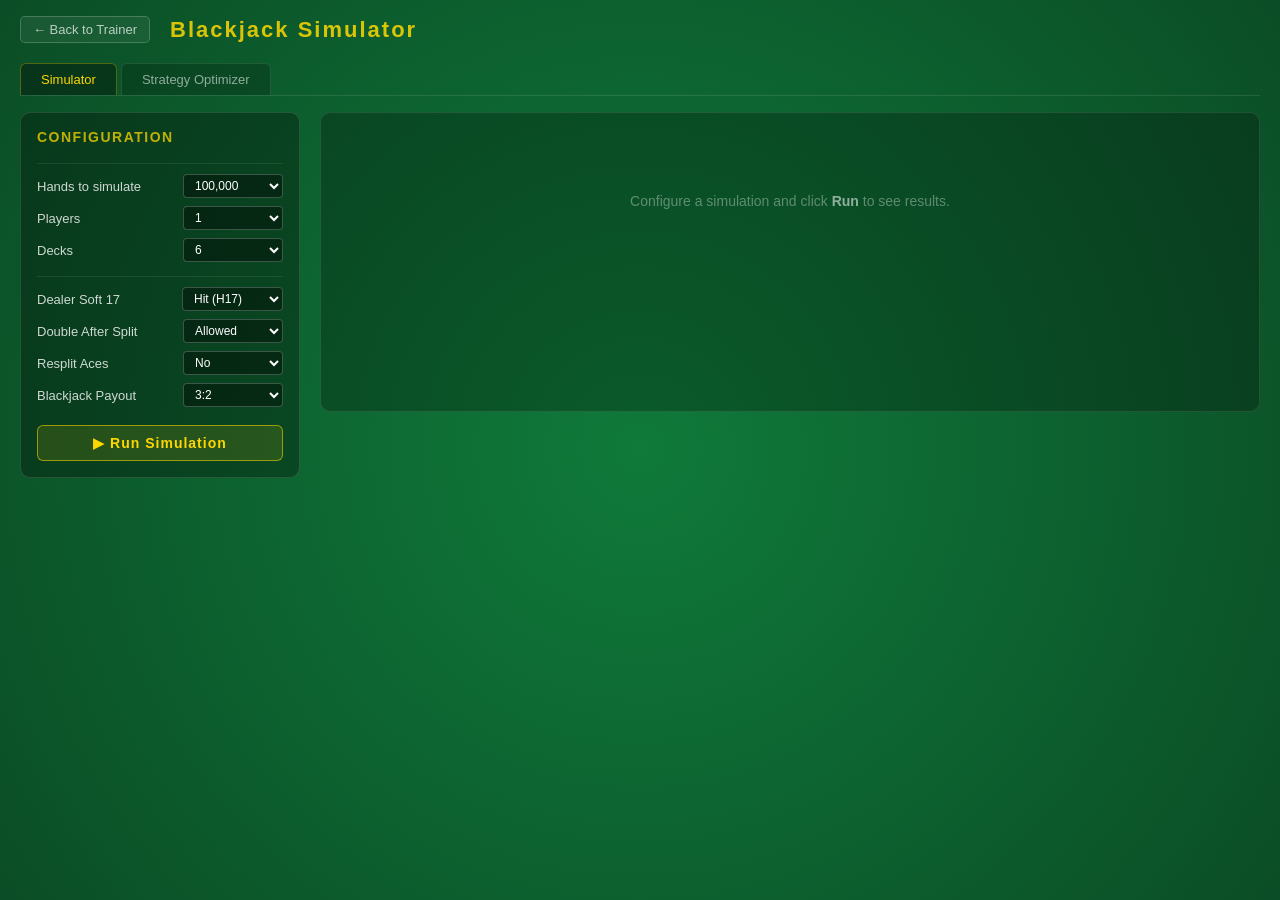
==== commit b35e2e43: "simulation.css simulation.html simulation.js" ====
--- a/simulation.html
+++ b/simulation.html
@@ -94,21 +94,7 @@
 
         <div id="simResults">
             <div id="simPlaceholder">Configure a simulation and click <strong>Run</strong> to see results.</div>
-            <div id="simResultsInner" class="hidden">
-                <h2>Summary</h2>
-                <div id="summaryGrid"></div>
-                <h2>Rates</h2>
-                <table id="ratesTable" class="sim-table">
-                    <thead><tr><th>Metric</th><th>Value</th></tr></thead>
-                    <tbody></tbody>
-                </table>
-                <h2>Starting Hand Breakdown</h2>
-                <p class="sim-note">Player totals after initial deal, showing outcomes per starting total.</p>
-                <table id="handBreakdownTable" class="sim-table">
-                    <thead><tr><th>Starting Total</th><th>Hands</th><th>Win %</th><th>Loss %</th><th>Push %</th><th>Bust %</th></tr></thead>
-                    <tbody></tbody>
-                </table>
-            </div>
+            <div id="simResultsInner" class="hidden"></div>
         </div>
 
     </div>
@@ -189,6 +175,10 @@
             </div>
             <div id="optResultsInner" class="hidden">
                 <div id="optTableWrap"></div>
+                <div style="margin-top:16px;text-align:center">
+                    <button id="copyOptBtn" class="copy-btn">Copy results for Claude</button>
+                    <div id="copyFeedback" style="font-size:11px;color:rgba(255,215,0,0.6);margin-top:4px;display:none">Copied to clipboard</div>
+                </div>
             </div>
         </div>
 
--- a/style.css
+++ b/style.css
@@ -759,4 +759,21 @@
     transform: translateX(-50%);
     pointer-events: auto;
     cursor: default;
-}+}
+
+/* ======================================================
+   WIN/LOSS NET AMOUNT
+====================================================== */
+.hand-net {
+    font-size: 10px;
+    font-weight: bold;
+    text-align: center;
+    white-space: nowrap;
+    letter-spacing: 0.5px;
+}
+.hand-net-win  { color: #6ddb8a; }
+.hand-net-loss { color: #e07070; }
+.hand-net-push { color: rgba(255,255,255,0.4); }
+
+#bj-table[data-players="1"] .hand-net { font-size: 14px; }
+#bj-table[data-players="2"] .hand-net { font-size: 12px; }
--- a/simulation.css
+++ b/simulation.css
@@ -366,57 +366,163 @@
 
 .opt-table {
     border-collapse: collapse;
+    font-size: 12px;
+    white-space: nowrap;
+}
+.opt-table th {
+    padding: 6px 10px;
+    background: rgba(0,0,0,0.35);
+    color: rgba(255,255,255,0.55);
     font-size: 11px;
-    white-space: nowrap;
-}
-.opt-table th {
-    padding: 4px 8px;
+    letter-spacing: 1px;
+    text-transform: uppercase;
+    border-bottom: 1px solid rgba(255,255,255,0.12);
+    text-align: center;
+    min-width: 62px;
+}
+.opt-table th:first-child { text-align: left; min-width: 58px; }
+.opt-row-label {
+    padding: 4px 12px 4px 6px;
+    color: rgba(255,255,255,0.75);
+    font-size: 12px;
+    font-weight: bold;
+    border-right: 1px solid rgba(255,255,255,0.1);
+}
+.opt-cell {
+    padding: 4px 6px;
+    text-align: center;
+    border: 1px solid rgba(255,255,255,0.06);
+    cursor: default;
+    vertical-align: middle;
+    min-width: 62px;
+}
+.opt-cell:hover { background: rgba(255,255,255,0.08); }
+
+/* Matches basic strategy — green */
+.cell-same { background: rgba(20,70,35,0.5); }
+/* Differs from basic strategy — red */
+.cell-diff { background: rgba(120,30,20,0.45); outline: 1px solid rgba(255,90,60,0.45); }
+
+.cell-action {
+    display: block;
+    font-weight: bold;
+    font-size: 13px;
+    color: rgba(255,255,220,0.97);
+}
+.cell-basic {
+    display: block;
+    font-size: 10px;
+    color: rgba(255,150,120,0.85);
+    margin-top: 1px;
+}
+.cell-ev {
+    display: block;
+    font-size: 10px;
+    margin-top: 1px;
+}
+
+/* EV explainer */
+.ev-explainer {
+    background: rgba(0,0,0,0.25);
+    border: 1px solid rgba(255,215,0,0.2);
+    border-radius: 8px;
+    padding: 12px 16px;
+    margin-bottom: 20px;
+    font-size: 12px;
+    line-height: 1.7;
+    color: rgba(255,255,255,0.65);
+}
+.ev-exp-title {
+    font-size: 11px;
+    letter-spacing: 1.5px;
+    text-transform: uppercase;
+    color: rgba(255,215,0,0.7);
+    margin-bottom: 6px;
+}
+.ev-exp-body strong { color: rgba(255,255,255,0.85); }
+.ev-pos { color: #6ddb8a; font-weight: bold; }
+.ev-neg { color: #e07070; font-weight: bold; }
+.ev-pos-small { color: rgba(110,220,138,0.7); }
+.ev-neg-small { color: rgba(224,112,112,0.7); }
+
+/* ======================================================
+   SIMULATOR RESULTS — new layout
+====================================================== */
+.sim-summary-strip {
+    display: flex;
+    flex-wrap: wrap;
+    gap: 8px;
+    margin-bottom: 16px;
+}
+.sum-card {
+    background: rgba(0,0,0,0.3);
+    border: 1px solid rgba(255,255,255,0.1);
+    border-radius: 7px;
+    padding: 8px 12px;
+    min-width: 90px;
+    flex: 1;
+}
+.sum-card.sum-pos { border-color: rgba(80,200,100,0.35); }
+.sum-card.sum-neg { border-color: rgba(200,80,60,0.35); }
+.sum-label { font-size: 9px; letter-spacing: 1px; text-transform: uppercase; color: rgba(255,255,255,0.4); margin-bottom: 3px; }
+.sum-value { font-size: 18px; font-weight: bold; color: rgba(255,255,220,0.95); line-height: 1.1; }
+.sum-card.sum-pos .sum-value { color: #6ddb8a; }
+.sum-card.sum-neg .sum-value { color: #e07070; }
+.sum-sub   { font-size: 10px; color: rgba(255,255,255,0.35); margin-top: 2px; }
+
+/* Breakdown table */
+.sim-breakdown-table {
+    width: 100%;
+    border-collapse: collapse;
+    font-size: 12px;
+}
+.sim-breakdown-table th {
+    padding: 6px 10px;
     background: rgba(0,0,0,0.3);
     color: rgba(255,255,255,0.55);
     font-size: 10px;
     letter-spacing: 1px;
     text-transform: uppercase;
     border-bottom: 1px solid rgba(255,255,255,0.1);
-    text-align: center;
-    min-width: 48px;
-}
-.opt-table th:first-child { text-align: left; min-width: 52px; }
-.opt-row-label {
-    padding: 3px 10px 3px 4px;
-    color: rgba(255,255,255,0.6);
+    text-align: right;
+}
+.sim-breakdown-table th:first-child { text-align: left; }
+.bd-label { padding: 4px 10px; color: rgba(255,255,255,0.75); font-weight: bold; }
+.bd-num   { padding: 4px 10px; text-align: right; color: rgba(255,255,220,0.8); }
+.bd-win   { padding: 4px 10px; text-align: right; font-weight: bold; color: rgba(255,255,220,0.95); border-radius: 3px; }
+.sim-breakdown-table tr:hover td { background: rgba(255,255,255,0.04); }
+
+/* Copy button */
+.copy-btn {
     font-size: 11px;
-    font-weight: bold;
-    border-right: 1px solid rgba(255,255,255,0.08);
-}
-.opt-cell {
-    padding: 2px 4px;
-    text-align: center;
-    border: 1px solid rgba(255,255,255,0.05);
-    cursor: default;
-    vertical-align: middle;
-}
-.opt-cell:hover { background: rgba(255,255,255,0.06); }
-
-/* Matches basic strategy */
-.cell-same { background: rgba(30,80,40,0.4); }
-/* Differs from basic strategy */
-.cell-diff { background: rgba(140,40,20,0.35); outline: 1px solid rgba(255,100,60,0.4); }
-
-.cell-action {
-    display: block;
-    font-weight: bold;
-    font-size: 12px;
-    color: rgba(255,255,220,0.95);
-}
-.cell-basic {
-    display: block;
-    font-size: 9px;
-    color: rgba(255,150,120,0.8);
-    margin-top: 1px;
-}
-.cell-ev {
-    display: block;
-    font-size: 9px;
-    color: rgba(255,215,0,0.55);
-    margin-top: 1px;
-}+    padding: 5px 14px;
+    border-radius: 5px;
+    border: 1px solid rgba(255,255,255,0.2);
+    background: rgba(255,255,255,0.07);
+    color: rgba(255,255,255,0.65);
+    cursor: pointer;
+    transition: background 0.15s;
+}
+.copy-btn:hover { background: rgba(255,255,255,0.14); color: rgba(255,255,255,0.9); }
+
+/* Copy button */
+.copy-btn {
+    background: rgba(0,0,0,0.3);
+    border: 1px solid rgba(255,215,0,0.3);
+    color: rgba(255,215,0,0.75);
+    font-size: 12px;
+    padding: 6px 18px;
+    border-radius: 5px;
+    cursor: pointer;
+    transition: background 0.15s;
+    letter-spacing: 0.5px;
+}
+.copy-btn:hover { background: rgba(255,215,0,0.1); }
+
+/* Breakdown table in simulator tab */
+.sim-breakdown-table { font-size: 12px; }
+.sim-breakdown-table td { padding: 4px 8px; }
+.sim-breakdown-table th { min-width: 56px; }
+
+/* Wider wrapper for optimizer results */
+#simWrapper { max-width: 1300px; }
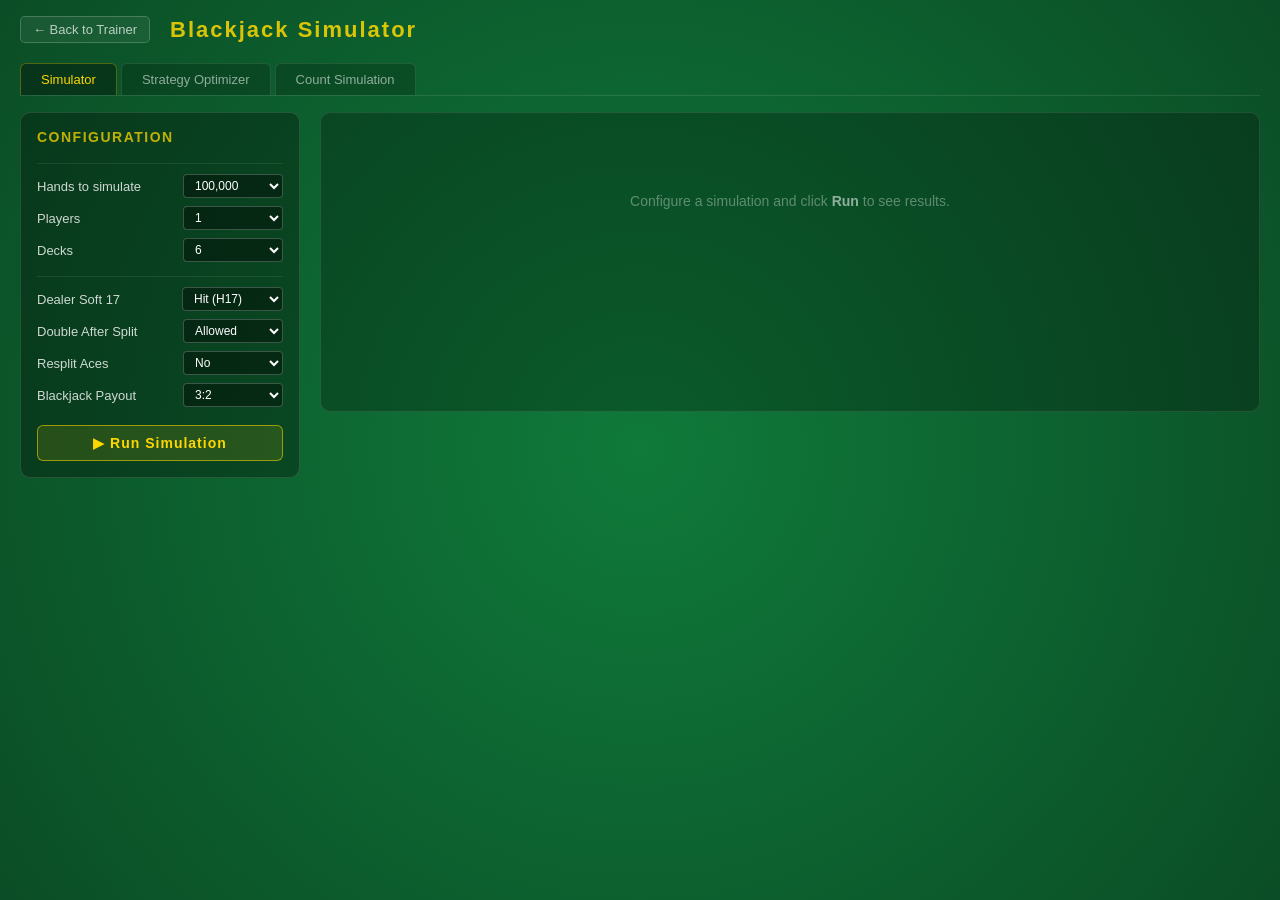
==== commit 54f71a15: "simulation.css simulation.html simulation.js style.css engine/Game.js ui/Controls.js logic/Simulator" ====
--- a/simulation.html
+++ b/simulation.html
@@ -18,6 +18,7 @@
     <div id="simTabs">
         <button class="sim-tab active" data-tab="simulator">Simulator</button>
         <button class="sim-tab" data-tab="optimizer">Strategy Optimizer</button>
+        <button class="sim-tab" data-tab="counting">Count Simulation</button>
     </div>
 
     <!-- ══════════════════════════════════════════════
@@ -35,6 +36,8 @@
                         <option value="100000" selected>100,000</option>
                         <option value="500000">500,000</option>
                         <option value="1000000">1,000,000</option>
+                        <option value="5000000">5,000,000</option>
+                        <option value="10000000">10,000,000</option>
                     </select>
                 </label>
                 <label>Players
@@ -111,10 +114,11 @@
             <div class="cfg-group">
                 <label>Hands per cell
                     <select id="optHands">
-                        <option value="500">500 (fast)</option>
-                        <option value="2000" selected>2,000 (balanced)</option>
-                        <option value="5000">5,000 (precise)</option>
-                        <option value="10000">10,000 (slow)</option>
+                        <option value="500">500 (fast ~10s)</option>
+                        <option value="2000" selected>2,000 (balanced ~40s)</option>
+                        <option value="5000">5,000 (precise ~2min)</option>
+                        <option value="10000">10,000 (high ~4min)</option>
+                        <option value="25000">25,000 (research ~10min)</option>
                     </select>
                 </label>
                 <label>Decks
@@ -175,11 +179,78 @@
             </div>
             <div id="optResultsInner" class="hidden">
                 <div id="optTableWrap"></div>
-                <div style="margin-top:16px;text-align:center">
+                <div style="margin-top:16px;display:flex;gap:8px;justify-content:flex-end;flex-wrap:wrap">
+                    <button id="applyStrategyBtn" class="copy-btn" style="border-color:rgba(255,215,0,0.4);color:gold;background:rgba(255,215,0,0.12)">▶ Apply as active strategy</button>
                     <button id="copyOptBtn" class="copy-btn">Copy results for Claude</button>
-                    <div id="copyFeedback" style="font-size:11px;color:rgba(255,215,0,0.6);margin-top:4px;display:none">Copied to clipboard</div>
                 </div>
-            </div>
+                <div id="applyNote" style="margin-top:8px;font-size:11px;color:rgba(255,255,255,0.4);text-align:right">
+                    Applying replaces basic strategy in the Simulator and Trainer tabs until you revert.
+                </div>
+            </div>
+        </div>
+
+    </div>
+    </div>
+
+    <!-- ══════════════════════════════════════════════
+         TAB: COUNT SIMULATION
+    ══════════════════════════════════════════════ -->
+    <div id="tab-counting" class="tab-panel">
+    <div id="cntLayout">
+
+        <div id="cntConfig">
+            <h2>Configuration</h2>
+            <div class="cfg-group">
+                <label>Rounds
+                    <select id="cntRounds">
+                        <option value="100000">100,000</option>
+                        <option value="500000" selected>500,000</option>
+                        <option value="1000000">1,000,000</option>
+                    </select>
+                </label>
+                <label>Decks
+                    <select id="cntDecks">
+                        <option value="2">2</option>
+                        <option value="4">4</option>
+                        <option value="6" selected>6</option>
+                        <option value="8">8</option>
+                    </select>
+                </label>
+                <label>Counting system
+                    <select id="cntSystem">
+                        <option value="hilo" selected>Hi-Lo</option>
+                        <option value="omega2">Omega II</option>
+                    </select>
+                </label>
+                <label>Dealer Soft 17
+                    <select id="cntS17">
+                        <option value="false">Stand (S17)</option>
+                        <option value="true" selected>Hit (H17)</option>
+                    </select>
+                </label>
+                <label>Bet spread
+                    <select id="cntSpread">
+                        <option value="4">1–4× (conservative)</option>
+                        <option value="8" selected>1–8× (standard)</option>
+                        <option value="12">1–12× (aggressive)</option>
+                    </select>
+                </label>
+            </div>
+            <button id="runCntBtn">▶ Run Count Simulation</button>
+            <div id="cntProgress" class="hidden">
+                <div id="cntProgressBar"><div id="cntProgressFill"></div></div>
+                <div id="cntProgressLabel">Running...</div>
+            </div>
+        </div>
+
+        <div id="cntResults">
+            <div id="cntPlaceholder">
+                Simulates two players side by side: one playing flat basic strategy,
+                one using the selected counting system with bet spreading.
+                <br><br>
+                Shows the actual EV gain from counting under real shoe conditions.
+            </div>
+            <div id="cntResultsInner" class="hidden"></div>
         </div>
 
     </div>
--- a/style.css
+++ b/style.css
@@ -697,7 +697,7 @@
     -moz-appearance: textfield;
 }
 .seat-ctrl-input::-webkit-outer-spin-button,
-.seat-ctrl-input::-webkit-inner-spin-button { -webkit-appearance: none; }
+.seat-ctrl-input::-webkit-inner-spin-button { -webkit-appearance: none; appearance: none; }
 .seat-ctrl-input:focus { outline: none; border-color: rgba(255,215,0,0.6); }
 .seat-ctrl-input:disabled { opacity: 0.45; cursor: not-allowed; }
 
@@ -776,4 +776,105 @@
 .hand-net-push { color: rgba(255,255,255,0.4); }
 
 #bj-table[data-players="1"] .hand-net { font-size: 14px; }
-#bj-table[data-players="2"] .hand-net { font-size: 12px; }+#bj-table[data-players="2"] .hand-net { font-size: 12px; }
+
+/* ======================================================
+   CARD COUNTING PANEL
+====================================================== */
+#countPanel {
+    max-width: 480px;
+    width: 100%;
+    margin: 10px auto 0;
+}
+
+.count-panel {
+    background: rgba(0,0,0,0.35);
+    border: 1px solid rgba(255,255,255,0.12);
+    border-radius: 8px;
+    padding: 10px 14px;
+    display: flex;
+    flex-direction: column;
+    gap: 6px;
+}
+
+.count-system {
+    font-size: 9px;
+    letter-spacing: 2px;
+    text-transform: uppercase;
+    color: rgba(255,215,0,0.55);
+    text-align: center;
+}
+
+.count-grid {
+    display: grid;
+    grid-template-columns: repeat(4, 1fr);
+    gap: 6px;
+}
+
+.count-cell {
+    display: flex;
+    flex-direction: column;
+    align-items: center;
+    gap: 2px;
+    background: rgba(0,0,0,0.2);
+    border-radius: 5px;
+    padding: 5px 4px;
+}
+
+.count-lbl {
+    font-size: 8px;
+    letter-spacing: 1px;
+    color: rgba(255,255,255,0.35);
+    text-transform: uppercase;
+    white-space: nowrap;
+}
+
+.count-val {
+    font-size: 20px;
+    font-weight: bold;
+    color: rgba(255,255,220,0.9);
+    line-height: 1;
+}
+
+.count-label-bar {
+    font-size: 11px;
+    text-align: center;
+    letter-spacing: 0.5px;
+    color: rgba(255,255,220,0.7);
+    padding-top: 2px;
+}
+
+.count-ace-row {
+    font-size: 10px;
+    text-align: center;
+    color: rgba(255,255,255,0.4);
+}
+
+.count-guide {
+    border-top: 1px solid rgba(255,255,255,0.08);
+    padding-top: 6px;
+    margin-top: 2px;
+}
+
+.count-guide summary {
+    font-size: 10px;
+    letter-spacing: 1px;
+    color: rgba(255,215,0,0.55);
+    cursor: pointer;
+    text-transform: uppercase;
+    user-select: none;
+    list-style: none;
+    text-align: center;
+}
+.count-guide summary::-webkit-details-marker { display: none; }
+.count-guide summary::before { content: '▸ '; }
+.count-guide[open] summary::before { content: '▾ '; }
+
+.count-guide-body {
+    font-size: 11px;
+    color: rgba(255,255,255,0.55);
+    line-height: 1.7;
+    margin-top: 8px;
+    padding: 0 4px;
+}
+.count-guide-body b { color: rgba(255,255,255,0.8); }
--- a/simulation.css
+++ b/simulation.css
@@ -355,7 +355,8 @@
 #optPlaceholder strong { color: rgba(255,255,255,0.65); }
 
 /* Optimizer tables */
-.opt-section { margin-bottom: 28px; }
+.opt-section { margin-bottom: 20px; }
+.opt-section:last-child { margin-bottom: 0; }
 .opt-section-title {
     font-size: 12px;
     letter-spacing: 2px;
@@ -487,9 +488,9 @@
     text-align: right;
 }
 .sim-breakdown-table th:first-child { text-align: left; }
-.bd-label { padding: 4px 10px; color: rgba(255,255,255,0.75); font-weight: bold; }
-.bd-num   { padding: 4px 10px; text-align: right; color: rgba(255,255,220,0.8); }
-.bd-win   { padding: 4px 10px; text-align: right; font-weight: bold; color: rgba(255,255,220,0.95); border-radius: 3px; }
+.bd-label { padding: 5px 10px; color: rgba(255,255,255,0.75); font-weight: bold; }
+.bd-num   { padding: 5px 10px; text-align: right; color: rgba(255,255,220,0.8); }
+.bd-win   { padding: 5px 10px; text-align: right; font-weight: bold; color: rgba(255,255,220,0.95); border-radius: 3px; }
 .sim-breakdown-table tr:hover td { background: rgba(255,255,255,0.04); }
 
 /* Copy button */
@@ -525,4 +526,79 @@
 .sim-breakdown-table th { min-width: 56px; }
 
 /* Wider wrapper for optimizer results */
-#simWrapper { max-width: 1300px; }+#simWrapper { max-width: 1300px; }
+
+/* ======================================================
+   COUNT SIMULATION TAB
+====================================================== */
+#cntLayout {
+    display: grid;
+    grid-template-columns: 260px 1fr;
+    gap: 20px;
+    align-items: start;
+}
+@media (max-width: 720px) { #cntLayout { grid-template-columns: 1fr; } }
+
+#cntConfig {
+    background: rgba(0,0,0,0.3);
+    border: 1px solid rgba(255,255,255,0.12);
+    border-radius: 10px;
+    padding: 16px;
+    display: flex;
+    flex-direction: column;
+    gap: 14px;
+}
+#cntConfig h2 {
+    margin: 0 0 4px;
+    font-size: 14px;
+    letter-spacing: 1.5px;
+    color: rgba(255,215,0,0.75);
+    text-transform: uppercase;
+}
+
+#runCntBtn {
+    padding: 9px;
+    font-size: 14px;
+    border-radius: 6px;
+    border: 1px solid rgba(255,215,0,0.55);
+    background: rgba(255,215,0,0.12);
+    color: gold;
+    cursor: pointer;
+    font-weight: bold;
+    letter-spacing: 1px;
+    transition: background 0.15s;
+}
+#runCntBtn:hover    { background: rgba(255,215,0,0.22); }
+#runCntBtn:disabled { opacity: 0.4; cursor: not-allowed; }
+
+#cntProgress { display: flex; flex-direction: column; gap: 5px; }
+#cntProgressBar {
+    height: 6px;
+    background: rgba(255,255,255,0.1);
+    border-radius: 3px;
+    overflow: hidden;
+}
+#cntProgressFill {
+    height: 100%;
+    width: 0%;
+    background: gold;
+    border-radius: 3px;
+    transition: width 0.1s ease;
+}
+#cntProgressLabel { font-size: 11px; color: rgba(255,255,255,0.5); text-align: center; }
+
+#cntResults {
+    background: rgba(0,0,0,0.25);
+    border: 1px solid rgba(255,255,255,0.1);
+    border-radius: 10px;
+    padding: 20px;
+    min-height: 300px;
+}
+
+#cntPlaceholder {
+    color: rgba(255,255,255,0.4);
+    font-size: 14px;
+    text-align: center;
+    padding: 40px 20px;
+    line-height: 1.9;
+}
